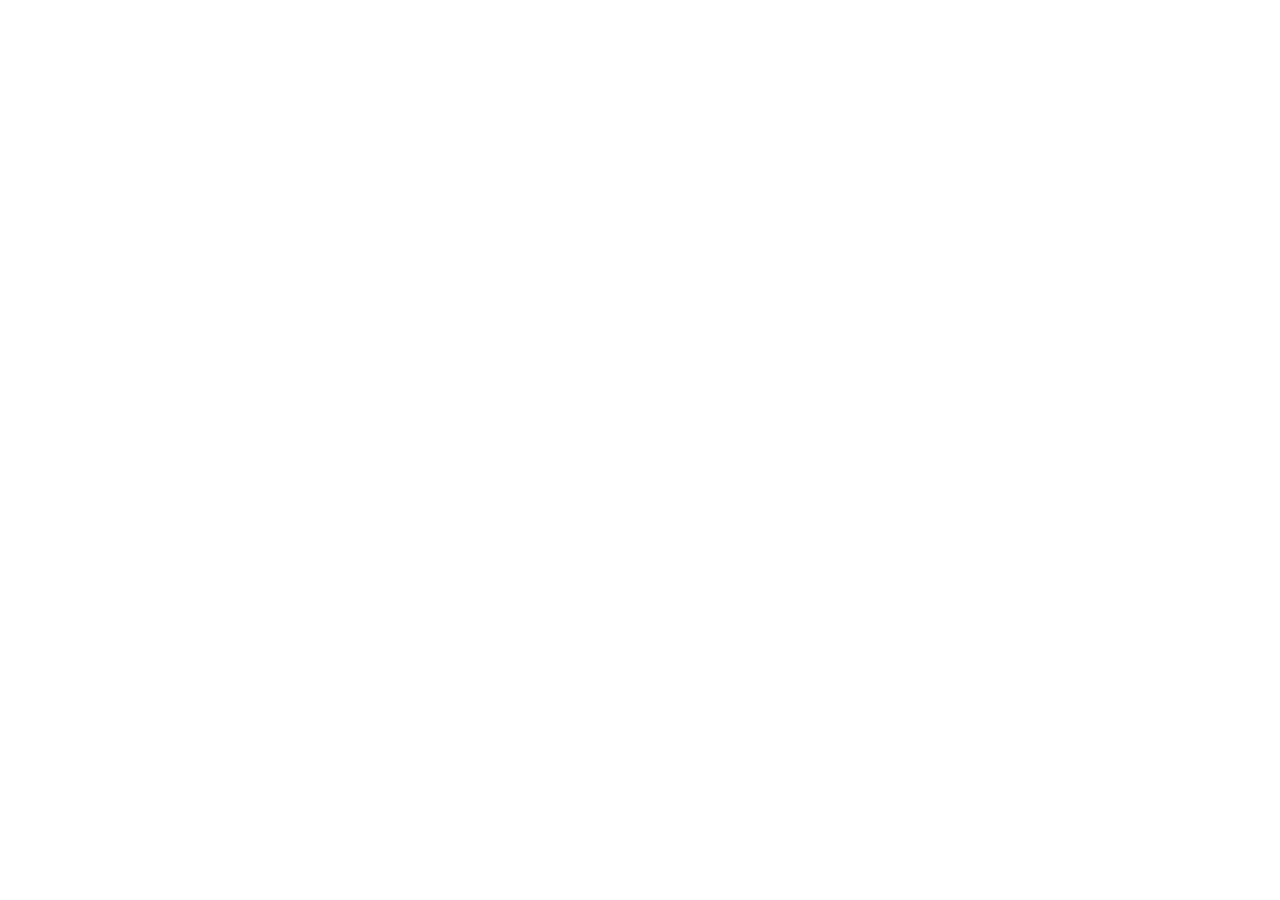
==== Lab1/index.html @ a54f7f13 "First Upload" ====
<!DOCTYPE html>
<html lang="en">
<head>
    <meta charset="UTF-8">
    <meta name="viewport" content="width=device-width, initial-scale=1.0">
    <title>Lab 1</title>
    <!-- Bootstrap -->
     <link href="https://cdn.jsdelivr.net/npm/bootstrap@5.0.2/dist/css/bootstrap.min.css" rel="stylesheet" integrity="sha384-EVSTQN3/azprG1Anm3QDgpJLIm9Nao0Yz1ztcQTwFspd3yD65VohhpuuCOmLASjC" crossorigin="anonymous">
    <!-- Style css -->
     <link rel="stylesheet" href="./style.css">

</head>
<body>
    

    <script src="https://cdn.jsdelivr.net/npm/bootstrap@5.0.2/dist/js/bootstrap.bundle.min.js" integrity="sha384-MrcW6ZMFYlzcLA8Nl+NtUVF0sA7MsXsP1UyJoMp4YLEuNSfAP+JcXn/tWtIaxVXM" crossorigin="anonymous"></script>
    
</body>
</html>
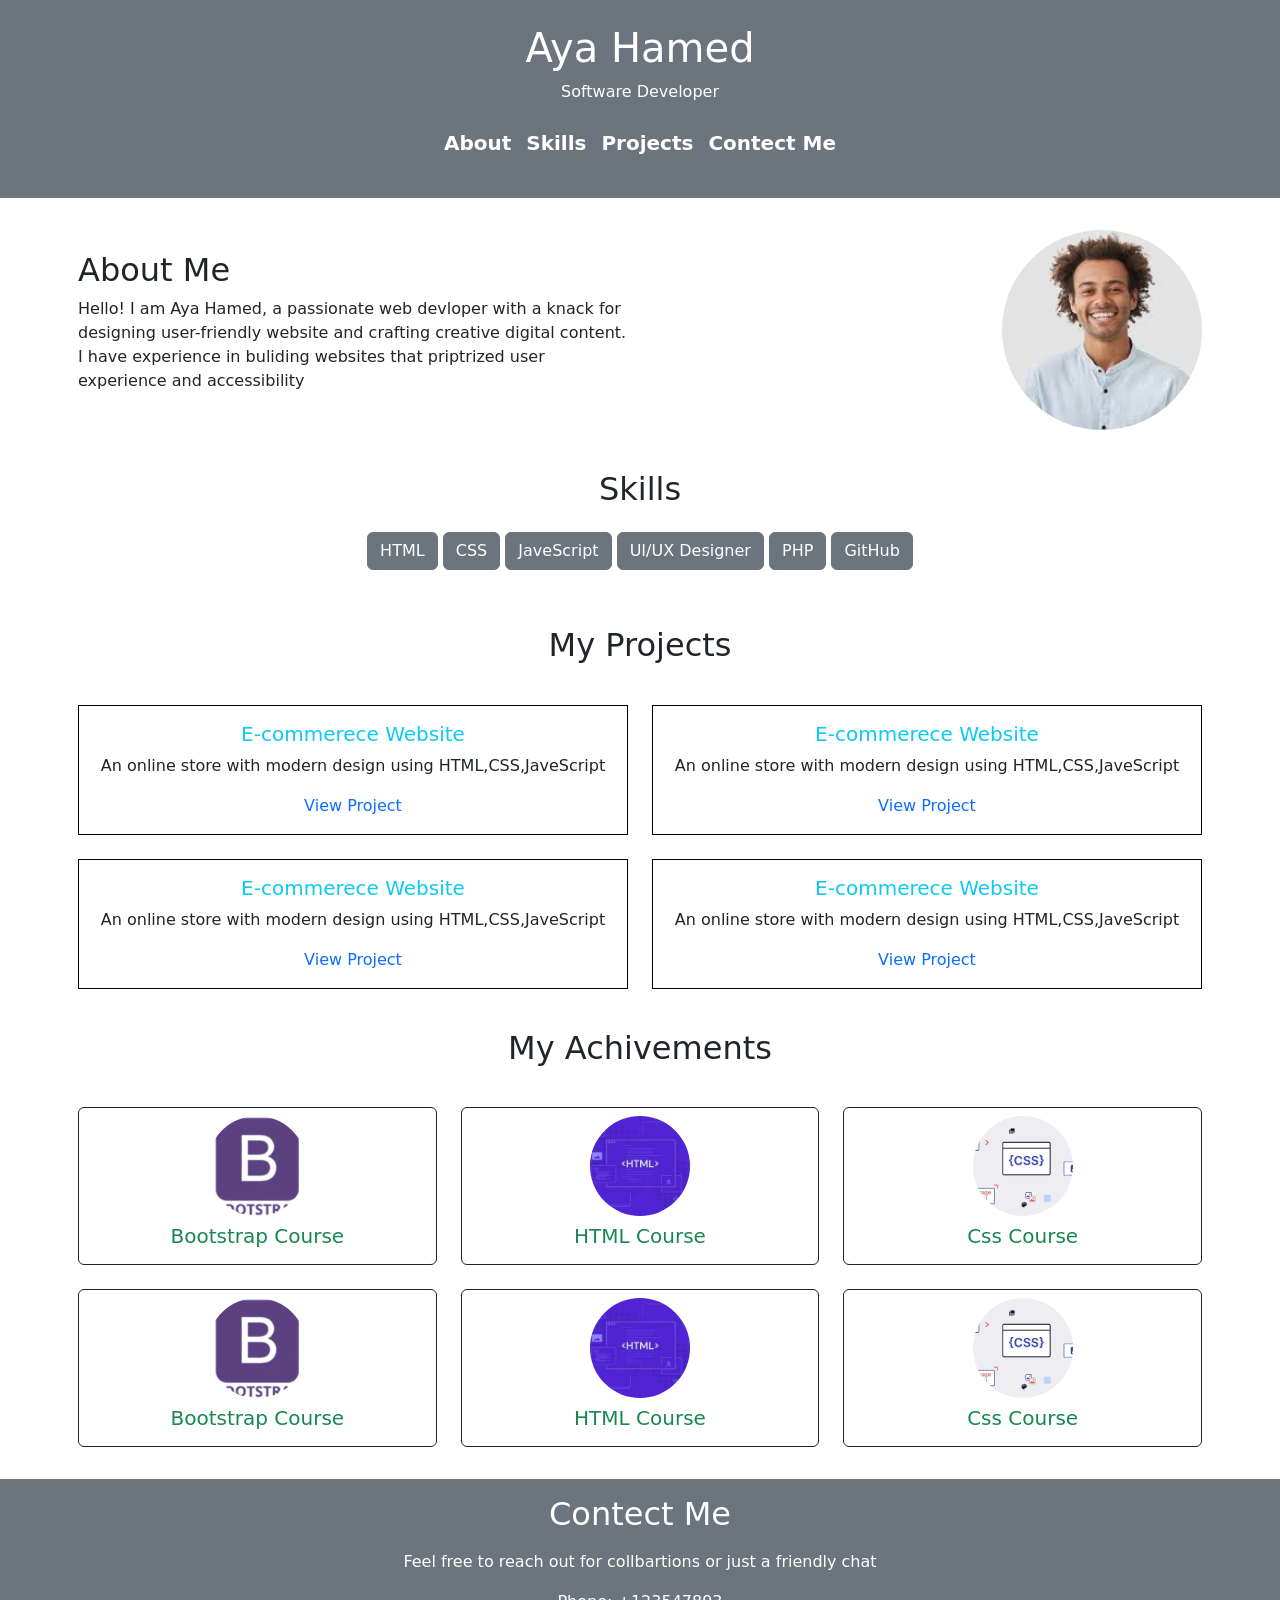
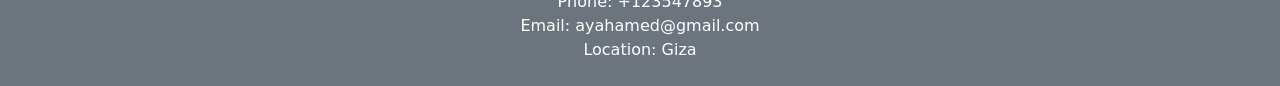
==== commit ac6cc1bd: "Task1 Finshied" ====
--- a/Lab1/index.html
+++ b/Lab1/index.html
@@ -11,9 +11,142 @@
 
 </head>
 <body>
+    <header class="bg-secondary text-center text-white p-4">
+        <h1>Aya Hamed</h1>
+        <p>Software Developer</p>
+        <ul class="list-unstyled pt-2 fs-5 fw-bold">
+            <li class="list-inline-item"> About</li>
+            <li class="list-inline-item"> Skills</li>
+            <li class="list-inline-item"> Projects</li>
+            <li class="list-inline-item"> Contect Me</li>
+        </ul>
+    </header>
+    <section class="about my-4">
+        <div class="container p-2">
+           <div class="row align-items-center">
+            <div class="col-md-6">
+                 <h2 >About Me</h2>
+            <p>Hello! I am Aya Hamed, a passionate web devloper with a knack for designing user-friendly website and crafting creative digital content. I have experience in buliding websites that priptrized user experience and accessibility</p>
+            </div>
+            <div class="col-md-6">
+                <img src="../image.jpeg" alt="person" class="rounded-circle float-end" style="width: 200px;height: 200px; object-fit: cover;">
+            </div>
+           </div>
+            
+        </div>
+    </section>
+    <section class="skills my-4">
+        <div class="container p-2 text-center">
+            <h2>Skills</h2>
+            <ul class="list-unstyled pt-3">
+                <li class="list-inline btn btn-secondary text-white">HTML</li>
+                <li class="list-inline btn btn-secondary text-white">CSS</li>
+                <li class="list-inline btn btn-secondary text-white">JaveScript</li>
+                <li class="list-inline btn btn-secondary text-white">UI/UX Designer</li>
+                <li class="list-inline btn btn-secondary text-white">PHP</li>
+                 <li class="list-inline btn btn-secondary text-white">GitHub</li>
+            </ul>
+        </div>
+    </section>
+        <section class="Projects my-4">
+        <div class="container p-2 text-center">
+            <h2 class="">My Projects</h2>
+            <div class="row g-4 mt-3">
+                <div class="col-md-6 ">
+                    <div class="content p-3 border border-1 border-black text-center ">
+                    <h6 class="fs-5 text-info">E-commerece Website</h6>
+                    <p class="">An online store with modern design using HTML,CSS,JaveScript</p>
+                    <a href="" class="text-decoration-none text-primary">View Project</a>
+                    </div>
+                </div>
+                 <div class="col-md-6 ">
+                    <div class="content p-3 border border-1 border-black text-center ">
+                    <h6 class="fs-5 text-info">E-commerece Website</h6>
+                    <p class="">An online store with modern design using HTML,CSS,JaveScript</p>
+                    <a href="" class="text-decoration-none text-primary">View Project</a>
+                    </div>
+                </div>
+                 <div class="col-md-6 ">
+                    <div class="content p-3 border border-1 border-black text-center ">
+                    <h6 class="fs-5 text-info">E-commerece Website</h6>
+                    <p class="">An online store with modern design using HTML,CSS,JaveScript</p>
+                    <a href="" class="text-decoration-none text-primary">View Project</a>
+                    </div>
+                </div> <div class="col-md-6 ">
+                    <div class="content p-3 border border-1 border-black text-center ">
+                    <h6 class="fs-5 text-info">E-commerece Website</h6>
+                    <p class="">An online store with modern design using HTML,CSS,JaveScript</p>
+                    <a href="" class="text-decoration-none text-primary">View Project</a>
+                    </div>
+                </div>
+                
+             
+            </div>
+
+        </div>
+    </section>
+            <section class="acheive my-4">
+        <div class="container p-2 text-center">
+            <h2 class="">My Achivements</h2>
+            <div class="row g-4 mt-3">
+                <div class="col-md-4 ">
+                    <div class="content p-2 border border-1 rounded border-dark text-center ">
+                        <img src="../bootstrap_plain_wordmark_logo_icon_146620.webp" class="rounded-circle" style="width: 100px;height: 100px; object-fit: cover;" alt="Html cousre">
+                    <h6 class="fs-5 text-success pt-2"> Bootstrap Course</h6>
+                    </div>
+                </div>
+                       <div class="col-md-4 ">
+                    <div class="content p-2 border border-1 rounded border-dark text-center ">
+                        <img src="../what-is-html-3.webp" class="rounded-circle" style="width: 100px;height: 100px; object-fit: cover;" alt="Html cousre">
+                    <h6 class="fs-5 text-success pt-2"> HTML Course</h6>
+                    </div>
+                </div>
+                    <div class="col-md-4 ">
+                    <div class="content p-2 border border-1 rounded border-dark text-center ">
+                        <img src="../working_with_css_22218720ab.webp" class="rounded-circle" style="width: 100px;height: 100px; object-fit: cover;" alt="Html cousre">
+                    <h6 class="fs-5 text-success pt-2"> Css Course</h6>
+                    </div>
+                </div>
+                 <div class="col-md-4 ">
+                    <div class="content p-2 border border-1 rounded border-dark text-center ">
+                        <img src="../bootstrap_plain_wordmark_logo_icon_146620.webp" class="rounded-circle" style="width: 100px;height: 100px; object-fit: cover;" alt="Html cousre">
+                    <h6 class="fs-5 text-success pt-2"> Bootstrap Course</h6>
+                    </div>
+                </div>
+                       <div class="col-md-4 ">
+                    <div class="content p-2 border border-1 rounded border-dark text-center ">
+                        <img src="../what-is-html-3.webp" class="rounded-circle" style="width: 100px;height: 100px; object-fit: cover;" alt="Html cousre">
+                    <h6 class="fs-5 text-success pt-2"> HTML Course</h6>
+                    </div>
+                </div>
+                    <div class="col-md-4 ">
+                    <div class="content p-2 border border-1 rounded border-dark text-center ">
+                        <img src="../working_with_css_22218720ab.webp" class="rounded-circle" style="width: 100px;height: 100px; object-fit: cover;" alt="Html cousre">
+                    <h6 class="fs-5 text-success pt-2"> Css Course</h6>
+                    </div>
+                </div>       
+             
+            </div>
+
+        </div>
+    </section>
+    <section class="contact bg-secondary text-white">
+        <div class="container ">
+            <div class="info text-center mt-3 p-2">
+            <h2 class="p-2">Contect Me</h2>
+            <p>Feel free to reach out for collbartions or just a friendly chat</p>
+            <ul class="list-unstyled" >
+                <li>Phone: +123547893</li>
+                <li>Email: ayahamed@gmail.com</li>
+                <li>Location: Giza</li>
+            </ul>
+            </div>
+        </div>
+
+    </section>
     
 
     <script src="https://cdn.jsdelivr.net/npm/bootstrap@5.0.2/dist/js/bootstrap.bundle.min.js" integrity="sha384-MrcW6ZMFYlzcLA8Nl+NtUVF0sA7MsXsP1UyJoMp4YLEuNSfAP+JcXn/tWtIaxVXM" crossorigin="anonymous"></script>
     
 </body>
-</html>+</html> 
